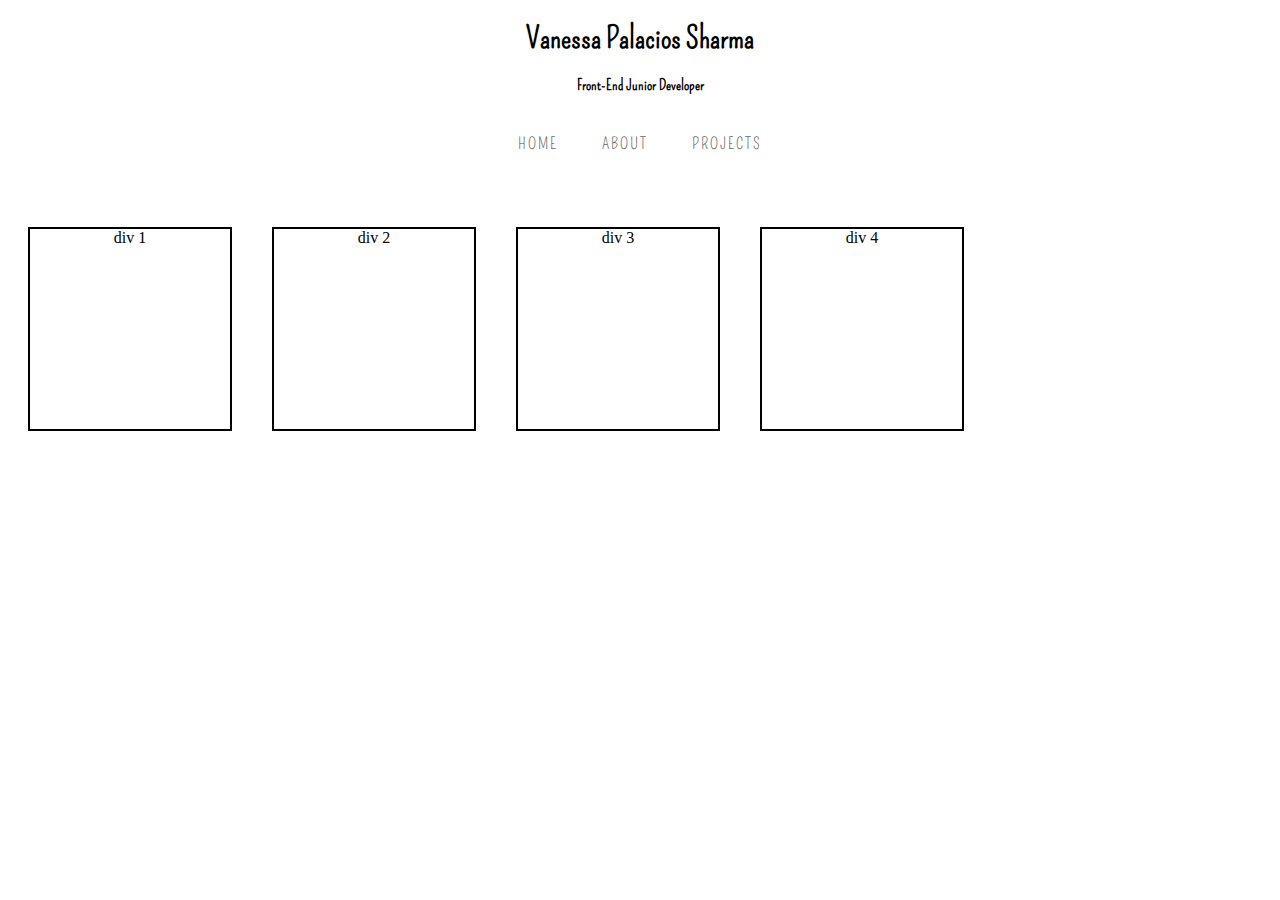
==== index.html @ 008698ea "Add boxes and some styling." ====
<!DOCTYPE html>
<html>
  <head>
    <meta charset="utf-8">
    <title>Let's Talk Code</title>
    <link href="https://fonts.googleapis.com/css?family=Pompiere" rel="stylesheet">
    <link rel="stylesheet" href="css/styles.css">
  </head>
  <body>
    <header>
      <h1>Vanessa Palacios Sharma</h1>
      <h4>Front-End Junior Developer</h4>
    </header>
  <nav>
    <ul>
      <li>Home</li>
      <li>About</li>
      <li>Projects</li>
    </ul>
  </nav>
  <br>
  <div class="content-box">
      <div class = "blocks">
        div 1
      </div>
      <div class = "blocks">
        div 2
      </div>
      <div class = "blocks">
        div 3
      </div>
      <div class = "blocks">
        div 4
      </div>
  </div>
    </ul>
    </div>
  </body>
</html>
---- css/styles.css ----
body {
  /*overflow: hidden;*/
  text-align: center;
}

.navigation {
  background-color: rgba(255, 255, 255, 0.9);
  height: auto;
  text-align: center;
  position: fixed;
  left: 0;
  top: 0;
  z-index: 999;
  width: 100%;
}

header {
  font-family:'Pompiere', cursive;
  font-size: 15px;
  background-color: rgba(255, 255, 255, 0.9);
}

nav ul{
    padding: 0;
}

nav li{
  color: #666666;
  display: inline-block;
  font-family: 'Pompiere', cursive;
  font-size: 16px;
  font-weight: 100;
  letter-spacing: 2px;
  margin: 20px;
  text-transform: uppercase;
}

.content-box {
    display: -webkit-flex;
    display: flex;
    width: 100%;
    height: 25%;
    margin: 0;
}

.blocks {
    border: solid 2px black;
    width: 200px;
    height: 200px;
    margin: 20px;
}
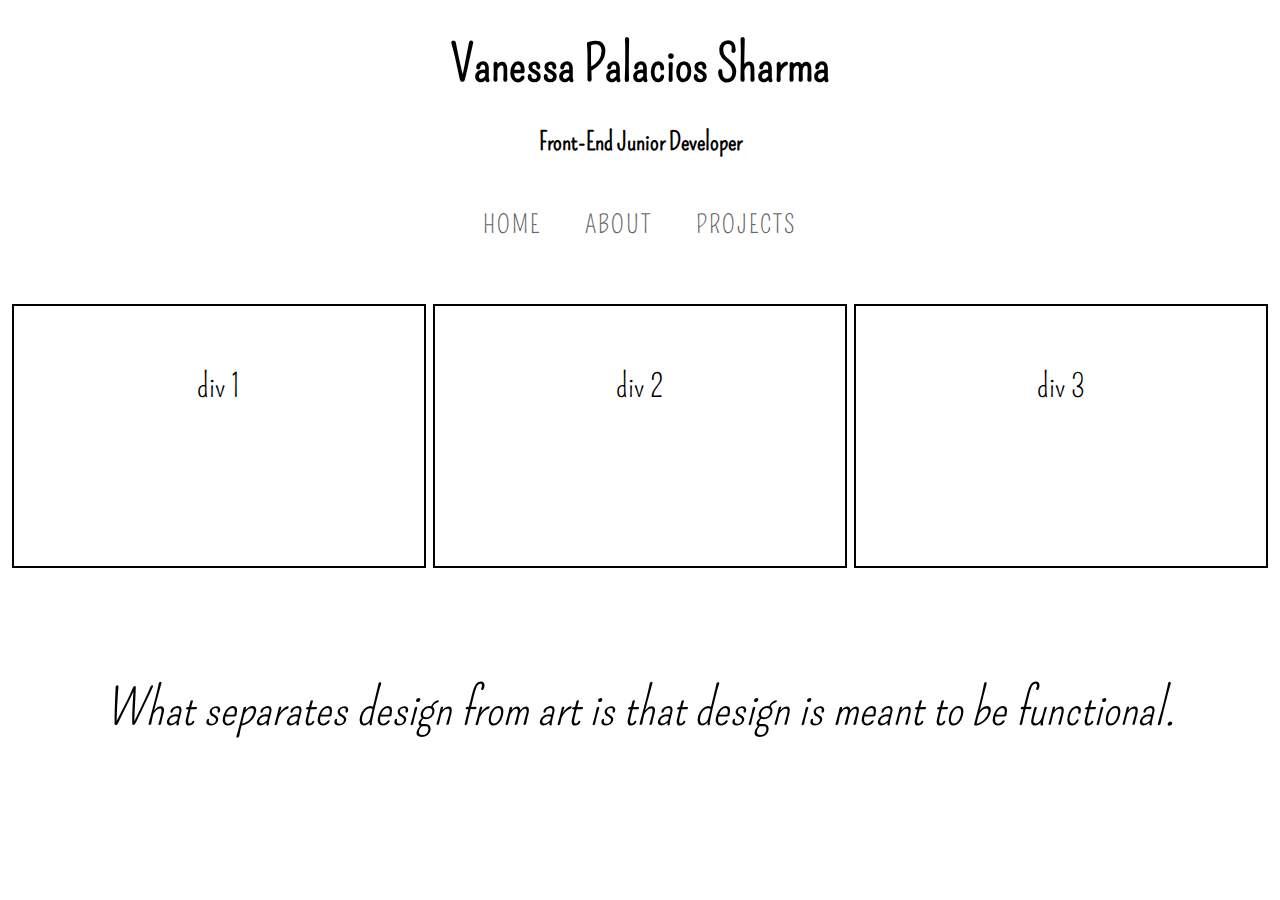
==== commit 8eac0e6d: "Add blockquote and restyle divs using flexbox." ====
--- a/index.html
+++ b/index.html
@@ -7,7 +7,7 @@
     <link rel="stylesheet" href="css/styles.css">
   </head>
   <body>
-    <header>
+    <header class="header">
       <h1>Vanessa Palacios Sharma</h1>
       <h4>Front-End Junior Developer</h4>
     </header>
@@ -29,9 +29,12 @@
       <div class = "blocks">
         div 3
       </div>
-      <div class = "blocks">
-        div 4
-      </div>
+  </div>
+  <div class="quote">
+    <blockquote cite="https://skillcrush.com/2014/10/21/advice-for-web-designers/">
+      What separates design from art is that design is meant to be functional.
+    </blockquote>
+
   </div>
     </ul>
     </div>
--- a/css/styles.css
+++ b/css/styles.css
@@ -15,9 +15,10 @@
   width: 100%;
 }
 
-header {
+.header {
   font-family:'Pompiere', cursive;
-  font-size: 15px;
+  font-weight: normal;
+  font-size: 25px;
   background-color: rgba(255, 255, 255, 0.9);
 }
 
@@ -29,7 +30,7 @@
   color: #666666;
   display: inline-block;
   font-family: 'Pompiere', cursive;
-  font-size: 16px;
+  font-size: 25px;
   font-weight: 100;
   letter-spacing: 2px;
   margin: 20px;
@@ -37,16 +38,38 @@
 }
 
 .content-box {
+    padding: 0;
+    margin: 0;
+    list-style: none;
+
+    display: -webkit-box;
+    display: -moz-box;
+    display: -ms-flexbox;
     display: -webkit-flex;
     display: flex;
-    width: 100%;
-    height: 25%;
-    margin: 0;
+
+    -webkit-flex-flow: row wrap;
+    justify-content: space-around;
 }
 
 .blocks {
-    border: solid 2px black;
-    width: 200px;
-    height: 200px;
-    margin: 20px;
+  padding: 5px;
+  width: 400px;
+  height: 250px;
+  margin-top: 10px;
+
+  line-height: 150px;
+  color: black;
+  font-family: 'Pompiere', cursive;
+  font-size: 2em;
+  border: solid 2px black;
+  text-align: center;
 }
+
+.quote {
+  font-family: 'Pompiere', cursive;
+  font-style: italic;
+  font-size: 50px;
+  padding-top: 60px;
+
+}
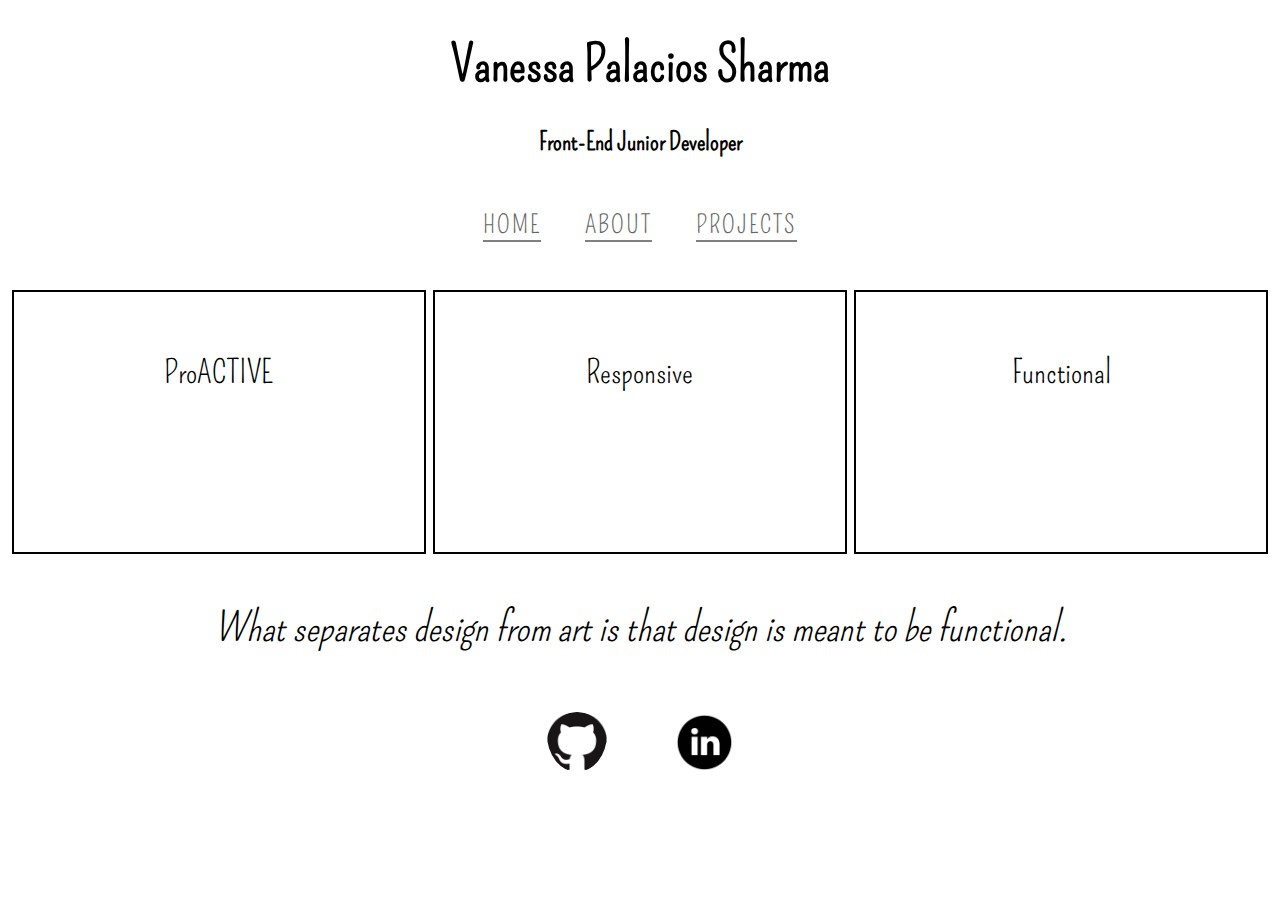
==== commit f0a8c359: "Correct styling for about page for non scroll view." ====
--- a/index.html
+++ b/index.html
@@ -5,6 +5,8 @@
     <title>Let's Talk Code</title>
     <link href="https://fonts.googleapis.com/css?family=Pompiere" rel="stylesheet">
     <link rel="stylesheet" href="css/styles.css">
+    <script type="text/javascript" src="http://ajax.googleapis.com/ajax/libs/jquery/3.1.1/jquery.min.js"></script>
+    <script type="text/javascript" src="scripts.js"></script>
   </head>
   <body>
     <header class="header">
@@ -12,29 +14,30 @@
       <h4>Front-End Junior Developer</h4>
     </header>
   <nav>
-    <ul>
-      <li>Home</li>
-      <li>About</li>
-      <li>Projects</li>
-    </ul>
+      <a  class="hoverEffectSelect" href="index.html">Home</a>
+      <a  class="hoverEffectSelect" href="about.html">About</a>
+      <a  class="hoverEffectSelect" href="projects.html">Projects</a>
   </nav>
   <br>
   <div class="content-box">
       <div class = "blocks">
-        div 1
+        ProACTIVE
       </div>
       <div class = "blocks">
-        div 2
+        Responsive
       </div>
       <div class = "blocks">
-        div 3
+        Functional
       </div>
   </div>
   <div class="quote">
     <blockquote cite="https://skillcrush.com/2014/10/21/advice-for-web-designers/">
       What separates design from art is that design is meant to be functional.
     </blockquote>
-
+    <footer>
+      <a href="https://github.com/VanessaSharma"><img src="css/images/github.png" alt="github logo" class="media-handles"></a>
+      <a href="https://www.linkedin.com/in/vpalaciossharma/"><img src="css/images/linkedin.png" alt="linkedin Logo" class="media-handles"></a>
+    </footer>
   </div>
     </ul>
     </div>
--- a/css/styles.css
+++ b/css/styles.css
@@ -1,18 +1,5 @@
-
 body {
-  /*overflow: hidden;*/
   text-align: center;
-}
-
-.navigation {
-  background-color: rgba(255, 255, 255, 0.9);
-  height: auto;
-  text-align: center;
-  position: fixed;
-  left: 0;
-  top: 0;
-  z-index: 999;
-  width: 100%;
 }
 
 .header {
@@ -22,12 +9,29 @@
   background-color: rgba(255, 255, 255, 0.9);
 }
 
-nav ul{
-    padding: 0;
+/**hover effect using jquery for nav bar**/
+
+.hoverEffect:hover {
+    border-bottom: 2px solid grey;
+    -webkit-transition: border-bottom 300ms linear;
+    -moz-transition: border-bottom 300ms linear;
+    -o-transition: border-bottom 300ms linear;
+    -ms-transition: border-bottom 300ms linear;
+    transition: border-bottom 300ms linear;
+}
+, nav a .hoverEffectSelect {
+    border-bottom: 2px solid #666666;
 }
 
-nav li{
+.hoverEffectSelect {
+    border-bottom: 2px solid grey;
+}
+
+
+nav a{
+  padding: 0;
   color: #666666;
+  text-decoration: none;
   display: inline-block;
   font-family: 'Pompiere', cursive;
   font-size: 25px;
@@ -36,6 +40,8 @@
   margin: 20px;
   text-transform: uppercase;
 }
+
+/**box column**/
 
 .content-box {
     padding: 0;
@@ -66,10 +72,63 @@
   text-align: center;
 }
 
+/**blockquote styling**/
+
 .quote {
   font-family: 'Pompiere', cursive;
   font-style: italic;
-  font-size: 50px;
-  padding-top: 60px;
+  font-size: 40px;
+  padding-top: 10px;
+}
 
+/**about page image**/
+img {
+  display: block;
+  max-width: 150px;
+  border-radius: 100%;
+  padding: 30px;
+  margin-left: auto;
+  margin-right: auto
 }
+
+p{
+  padding: 0;
+  color: #666666;
+  text-decoration: none;
+  display: inline-block;
+  font-family: 'Pompiere', cursive;
+  font-size: 25px;
+  font-weight: 100;
+  letter-spacing: 2px;
+  margin: 20px;
+  text-transform: uppercase;
+}
+
+#thumbnail {
+  max-width: 800px;
+  margin: 0 auto;
+}
+
+.media-handles{
+  text-align: center;
+  display: inline;
+  max-width: 60px;
+  border-radius: 100%;
+  margin-left: auto;
+  margin-right: auto;
+  padding-bottom: 5px;
+  padding-top: 20px;
+}
+
+section p{
+  max-width: 900px;
+  margin: 0 auto;
+  font-size: 20px;
+}
+
+footer p{
+  max-width: 600px;
+  margin: auto;
+  font-size: 20px;
+  padding-top: 10px;
+}
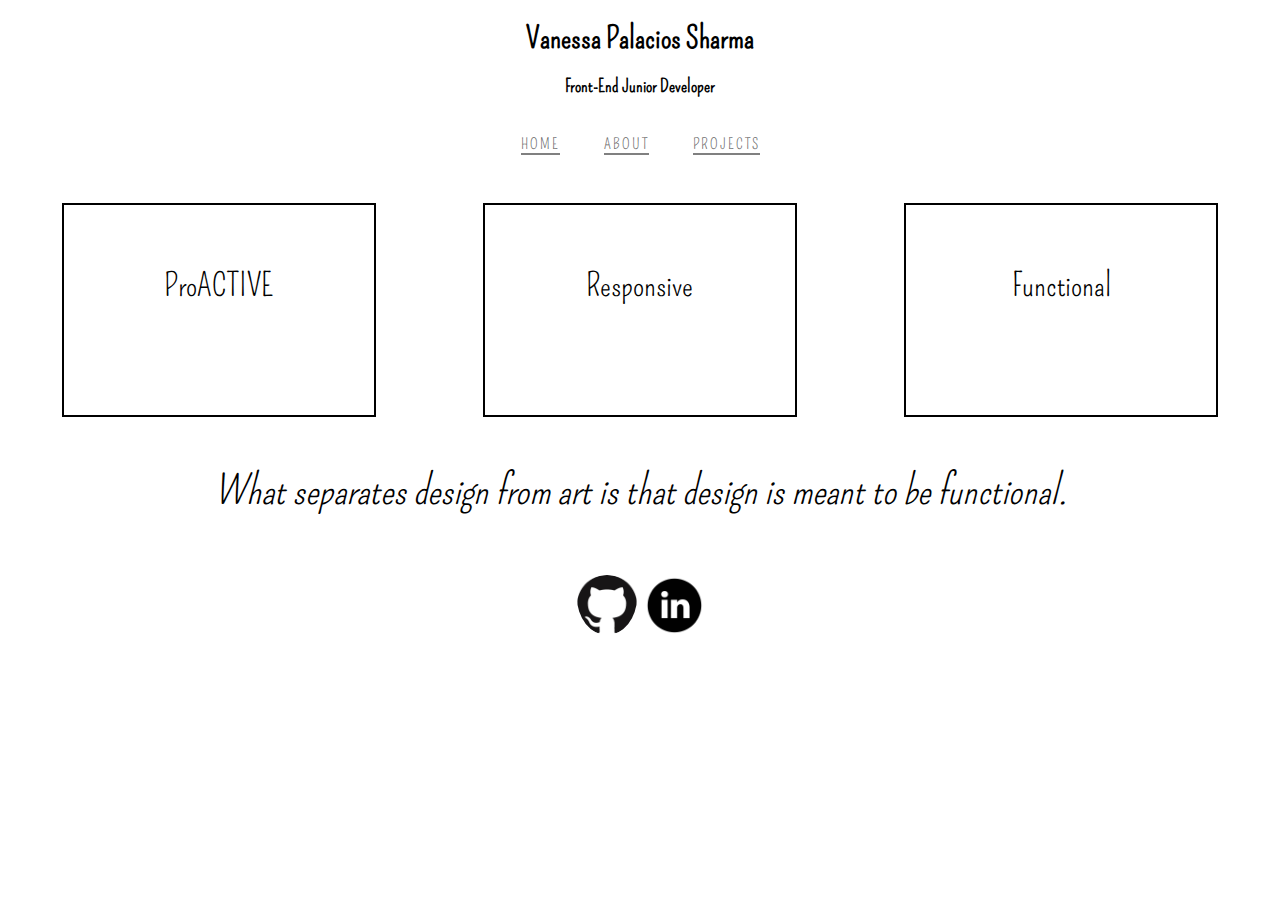
==== commit 5d263786: "Remove divs in projects file and add img." ====
--- a/index.html
+++ b/index.html
@@ -11,7 +11,7 @@
   <body>
     <header class="header">
       <h1>Vanessa Palacios Sharma</h1>
-      <h4>Front-End Junior Developer</h4>
+      <h3>Front-End Junior Developer</h4>
     </header>
   <nav>
       <a  class="hoverEffectSelect" href="index.html">Home</a>
@@ -34,11 +34,13 @@
     <blockquote cite="https://skillcrush.com/2014/10/21/advice-for-web-designers/">
       What separates design from art is that design is meant to be functional.
     </blockquote>
+  <div class="footer">
     <footer>
       <a href="https://github.com/VanessaSharma"><img src="css/images/github.png" alt="github logo" class="media-handles"></a>
       <a href="https://www.linkedin.com/in/vpalaciossharma/"><img src="css/images/linkedin.png" alt="linkedin Logo" class="media-handles"></a>
     </footer>
   </div>
+  </div>
     </ul>
     </div>
   </body>
--- a/css/styles.css
+++ b/css/styles.css
@@ -2,10 +2,10 @@
   text-align: center;
 }
 
-.header {
+.header{
   font-family:'Pompiere', cursive;
   font-weight: normal;
-  font-size: 25px;
+  font-size: 15px;
   background-color: rgba(255, 255, 255, 0.9);
 }
 
@@ -27,6 +27,9 @@
     border-bottom: 2px solid grey;
 }
 
+footer br {
+  padding-top: 60xp;
+}
 
 nav a{
   padding: 0;
@@ -34,7 +37,7 @@
   text-decoration: none;
   display: inline-block;
   font-family: 'Pompiere', cursive;
-  font-size: 25px;
+  font-size: 15px;
   font-weight: 100;
   letter-spacing: 2px;
   margin: 20px;
@@ -60,8 +63,8 @@
 
 .blocks {
   padding: 5px;
-  width: 400px;
-  height: 250px;
+  width: 300px;
+  height: 200px;
   margin-top: 10px;
 
   line-height: 150px;
@@ -82,7 +85,7 @@
 }
 
 /**about page image**/
-img {
+section img{
   display: block;
   max-width: 150px;
   border-radius: 100%;
@@ -126,9 +129,28 @@
   font-size: 20px;
 }
 
+footer{
+  padding-top: 0px;
+  margin: auto;
+  display: inline-block;
+}
+
 footer p{
   max-width: 600px;
   margin: auto;
   font-size: 20px;
   padding-top: 10px;
 }
+
+img{
+  border-radius: 0%;
+  max-width: 800px;
+  max-height: 250px;
+}
+
+/*******************************/
+function positionTooltip(event){
+    var tPosX = event.pageX - 10;
+    var tPosY = event.pageY - 100;
+    $('div.tooltip').css({'position': 'absolute', 'top': tPosY, 'left': tPosX});
+};
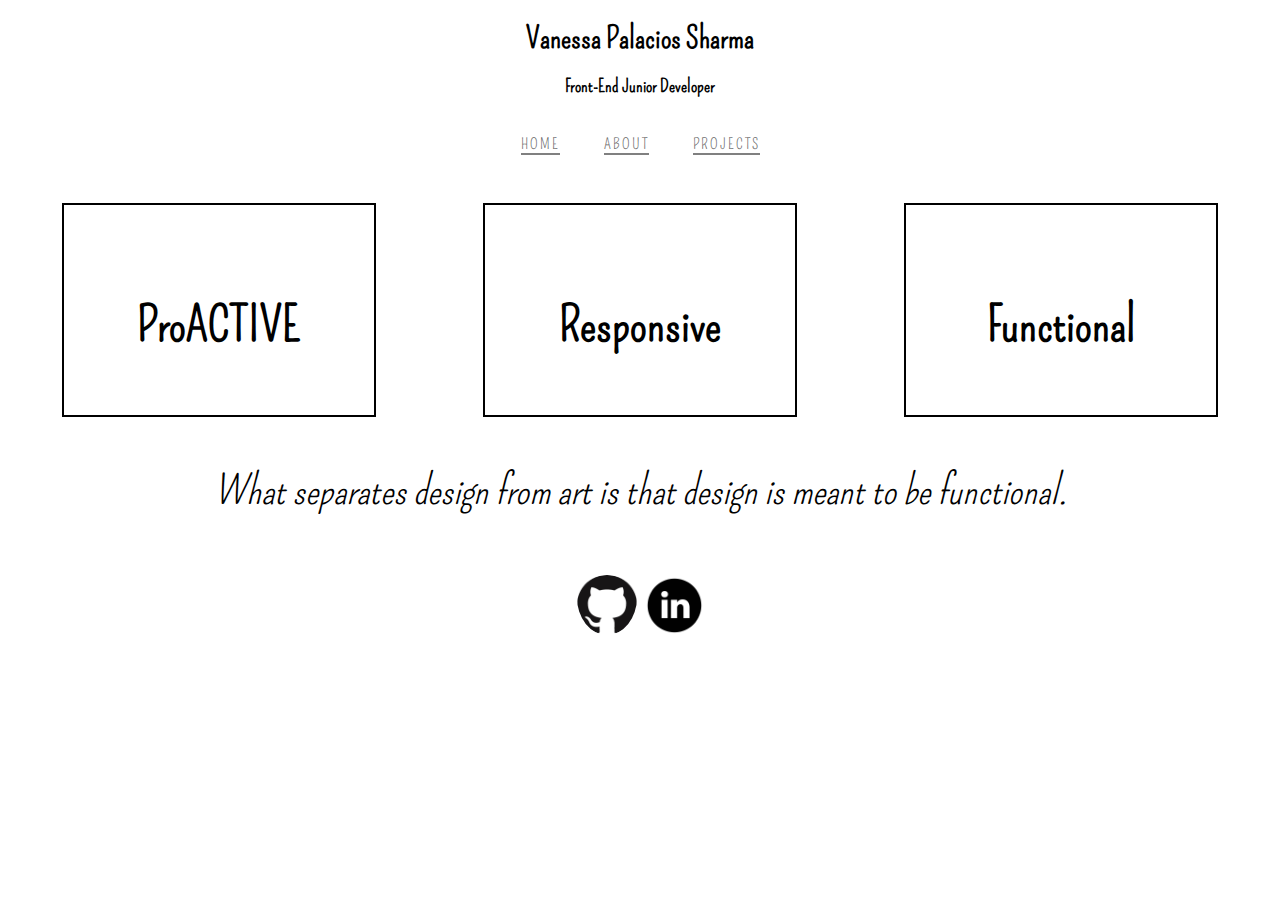
==== commit aed080f2: "Add sparkleh jquery effect." ====
--- a/index.html
+++ b/index.html
@@ -21,13 +21,13 @@
   <br>
   <div class="content-box">
       <div class = "blocks">
-        ProACTIVE
+        <h2>ProACTIVE</h2>
       </div>
       <div class = "blocks">
-        Responsive
+        <h2>Responsive</h2>
       </div>
       <div class = "blocks">
-        Functional
+        <h2>Functional<h2>
       </div>
   </div>
   <div class="quote">
--- a/css/styles.css
+++ b/css/styles.css
@@ -142,15 +142,91 @@
   padding-top: 10px;
 }
 
-img{
-  border-radius: 0%;
+#popup img {
   max-width: 800px;
   max-height: 250px;
-}
-
-/*******************************/
-function positionTooltip(event){
-    var tPosX = event.pageX - 10;
-    var tPosY = event.pageY - 100;
-    $('div.tooltip').css({'position': 'absolute', 'top': tPosY, 'left': tPosX});
-};
+  display: block;
+  margin-top: 30%;
+  margin-left: -60%;
+  margin-right: -50%;
+  justify-content: center;
+  }
+
+/**Octocat hover popup**/
+#popup { color: #000; background-color: ; }
+
+#popup a, #popup a:visited {
+	position: relative;
+	display: block;
+	width: 130px;
+	line-height: 30px;
+	text-align: right;
+	padding: 0;
+	margin: 0;
+	/*border: 1px solid #666;*/
+	text-decoration: none;
+	font-size: 1em;
+	font-weight: bold;
+}
+
+#popup a span {
+	display: none;
+}
+
+#popup img:hover {
+	background-color: none;
+}
+
+* the IE correction rule */
+#popup img:hover	{
+	color: #f00;
+	background-color: pink;
+	text-indent: 0; /* added the default value */
+}
+
+#popup a:hover span {
+	display: block;
+	position: absolute;
+	top: 0px;
+	left: 170px;
+	width: 320px;
+	margin: 0px;
+	padding: 20px;
+	font-weight: bold;
+  color: white;
+  font-family: 'Pompiere', cursive;
+	background: lightblue;
+	text-align: left;
+	border: 1px solid #666;
+  border-radius: 80%;
+}
+
+/**Sparkleh jquery effect by simeydotme**/
+@import url(https://fonts.googleapis.com/css?family=Lato:400,900|Montez);
+
+$buttonBackground: #2c3e50;
+$buttonColor: rgba(255,255,255,1);
+
+.sparkley {
+
+  background: lighten( $buttonBackground , 10% );
+  color: $buttonColor;
+  border: none;
+
+  padding: 16px 36px;
+  font-weight: normal;
+
+  border-radius: 3px;
+  transition: all 0.25s ease;
+
+  box-shadow: 0 38px 32px -23px black;
+  margin: 0 1em 1em;
+
+  &:hover {
+
+    background: $buttonBackground;
+    color: transparentize( $buttonColor,0.8 );
+
+  }
+
+}
